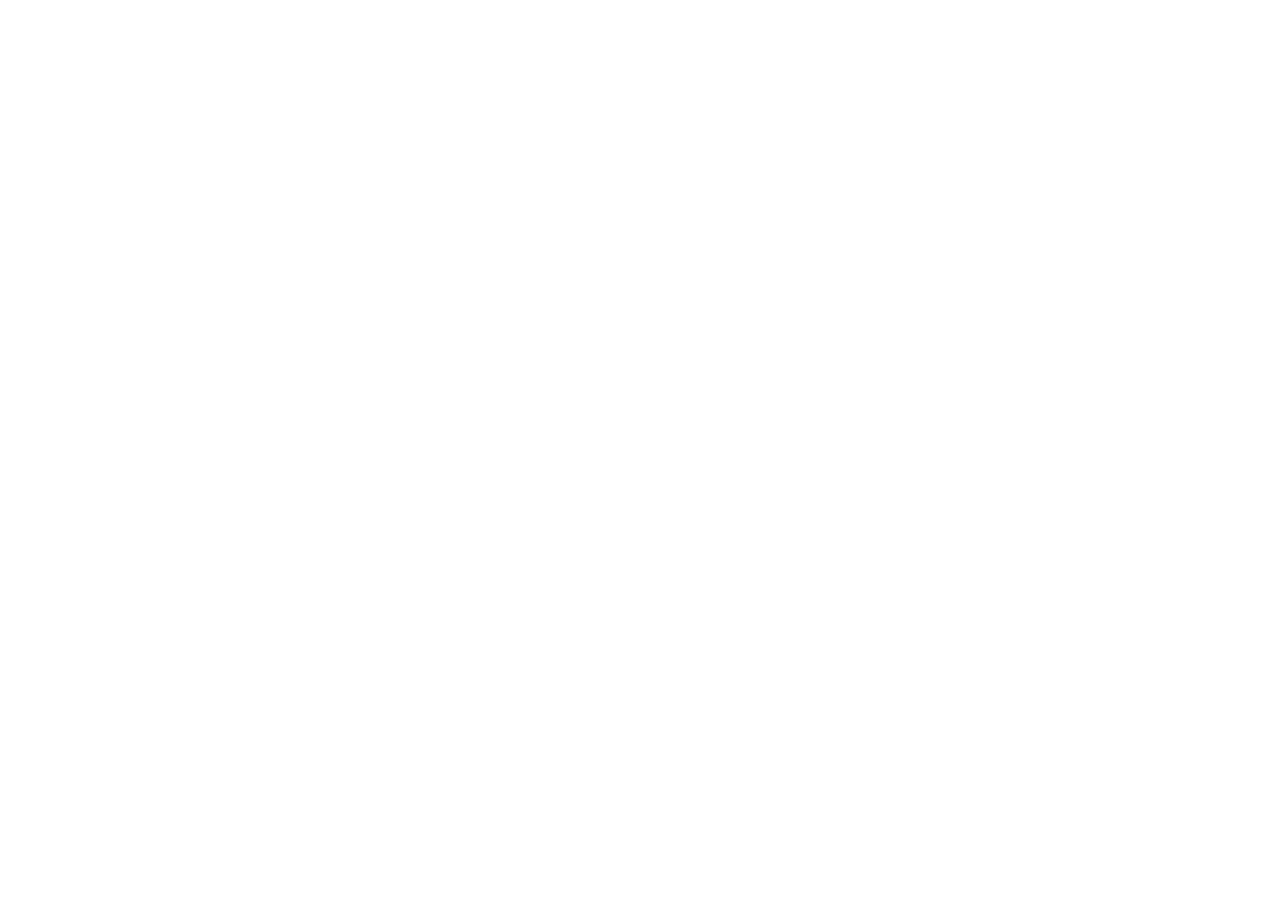
==== bookmark.html @ 6190fa34 "create project" ====
<!DOCTYPE html>
<html lang="en">
  <head>
    <meta charset="UTF-8" />
    <meta name="viewport" content="width=device-width, initial-scale=1.0" />
    <title>Bookmarks</title>
  </head>
  <body></body>
</html>
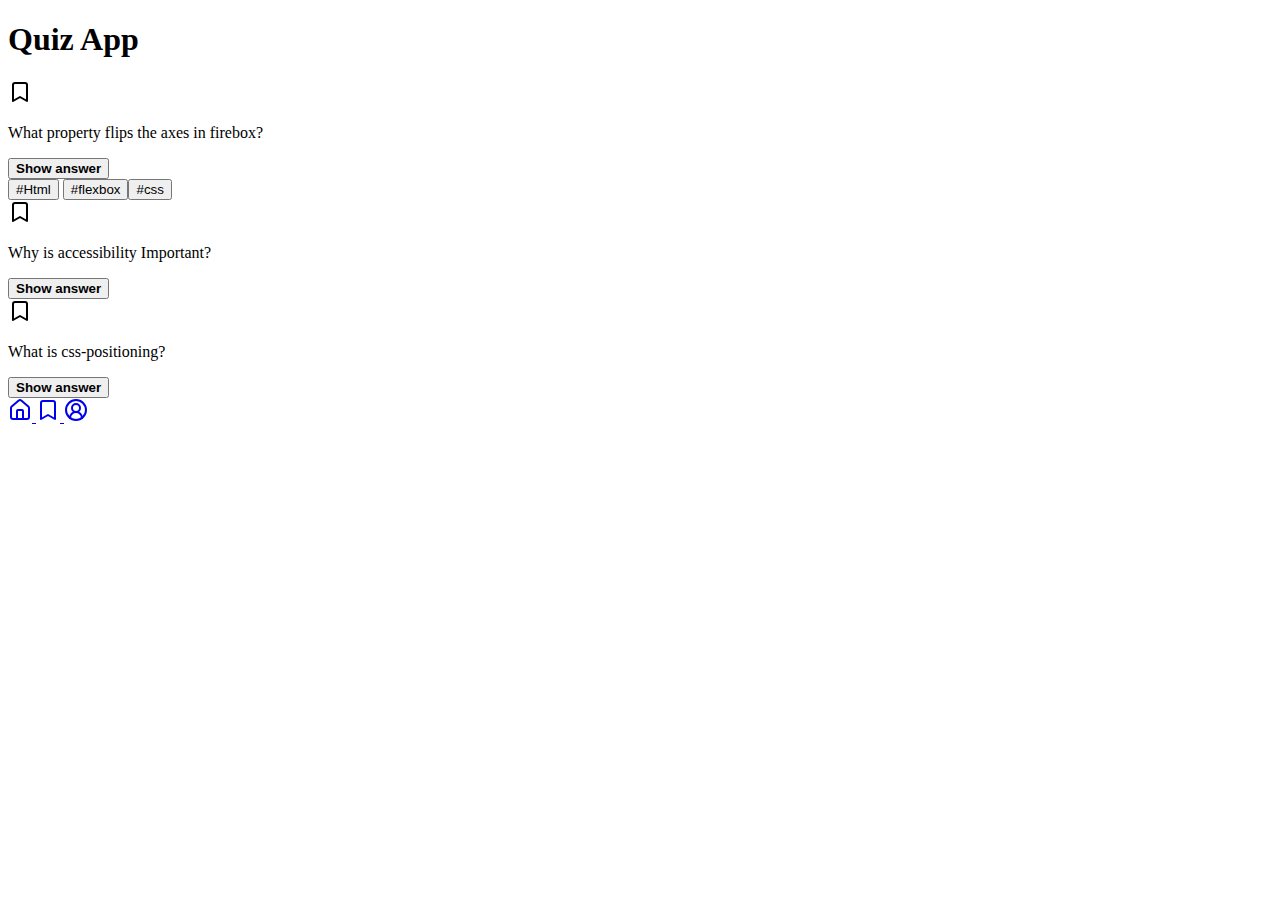
==== commit 4fd7659a: "add changes to the quiz-app" ====
--- a/bookmark.html
+++ b/bookmark.html
@@ -3,7 +3,68 @@
   <head>
     <meta charset="UTF-8" />
     <meta name="viewport" content="width=device-width, initial-scale=1.0" />
-    <title>Bookmarks</title>
+    <title>Quiz-app</title>
+    <link rel="stylesheet" href="CSS/styles.css" />
   </head>
-  <body></body>
+  <body>
+    <main>
+      <section>
+        <h1>Quiz App</h1>
+        <section>
+           <section class="question_card">
+         <svg class="flex" xmlns="http://www.w3.org/2000/svg" width="24" height="24" viewBox="0 0 24 24" fill="none" stroke="currentColor" stroke-width="2" stroke-linecap="round" stroke-linejoin="round" class="lucide lucide-bookmark">
+            <path d="m19 21-7-4-7 4V5a2 2 0 0 1 2-2h10a2 2 0 0 1 2 2v16z"/>
+        </svg>
+          <p>What property flips the axes in firebox?</p>
+          <button type="button" class="button"><b>Show answer</b></button>
+          <section class="button1">
+            <button type="button1">#Html </button>
+            <button type="button1">#flexbox</span>
+            <button type="button1">#css</span>
+          </section>
+        </section>
+        <section class="question_card-2">
+            <svg class="flex" xmlns="http://www.w3.org/2000/svg" width="24" height="24" viewBox="0 0 24 24" fill="none" stroke="currentColor" stroke-width="2" stroke-linecap="round" stroke-linejoin="round" class="lucide lucide-bookmark">
+                <path d="m19 21-7-4-7 4V5a2 2 0 0 1 2-2h10a2 2 0 0 1 2 2v16z"/>
+            </svg>
+          <p>Why is accessibility Important?</p>
+          <button type="button" class="button"><b>Show answer</b></button>
+        </section>
+        <section class="question_card-3">
+            <svg class="flex" xmlns="http://www.w3.org/2000/svg" width="24" height="24" viewBox="0 0 24 24" fill="none" stroke="currentColor" stroke-width="2" stroke-linecap="round" stroke-linejoin="round" class="lucide lucide-bookmark">
+                <path d="m19 21-7-4-7 4V5a2 2 0 0 1 2-2h10a2 2 0 0 1 2 2v16z"/>
+            </svg> 
+             
+            <p>What is css-positioning?</p>
+            <button type="button" ><b>Show answer</b></button>
+      </section>
+      
+  </section>
+ 
+</section>
+    </main>
+      <footer>
+        <nav class="navigation">
+            <a href="index.html" class="item">
+                <svg xmlns="http://www.w3.org/2000/svg" width="24" height="24" viewBox="0 0 24 24" fill="none" stroke="currentColor" stroke-width="2" stroke-linecap="round" stroke-linejoin="round" class="lucide lucide-house">
+                 <path d="M15 21v-8a1 1 0 0 0-1-1h-4a1 1 0 0 0-1 1v8"/>
+                <path d="M3 10a2 2 0 0 1 .709-1.528l7-5.999a2 2 0 0 1 2.582 0l7 5.999A2 2 0 0 1 21 10v9a2 2 0 0 1-2 2H5a2 2 0 0 1-2-2z"/></svg>
+
+
+            </a>
+            <a href="./bookmark.html" class="item">
+                <svg xmlns="http://www.w3.org/2000/svg" width="24" height="24" viewBox="0 0 24 24" fill="none" stroke="currentColor" stroke-width="2" stroke-linecap="round" stroke-linejoin="round" class="lucide lucide-bookmark">
+                    <path d="m19 21-7-4-7 4V5a2 2 0 0 1 2-2h10a2 2 0 0 1 2 2v16z"/>
+                </svg>
+            </a>
+            <a href="profile.html" class="item">
+                <svg xmlns="http://www.w3.org/2000/svg" width="24" height="24" viewBox="0 0 24 24" fill="none" stroke="currentColor" stroke-width="2" stroke-linecap="round" stroke-linejoin="round" class="lucide lucide-circle-user-round">
+                    <path d="M18 20a6 6 0 0 0-12 0"/>
+                    <circle cx="12" cy="10" r="4"/>
+                    <circle cx="12" cy="12" r="10"/> </svg>
+                </a>
+        </nav>
+      </footer>
+   
+  </body>
 </html>
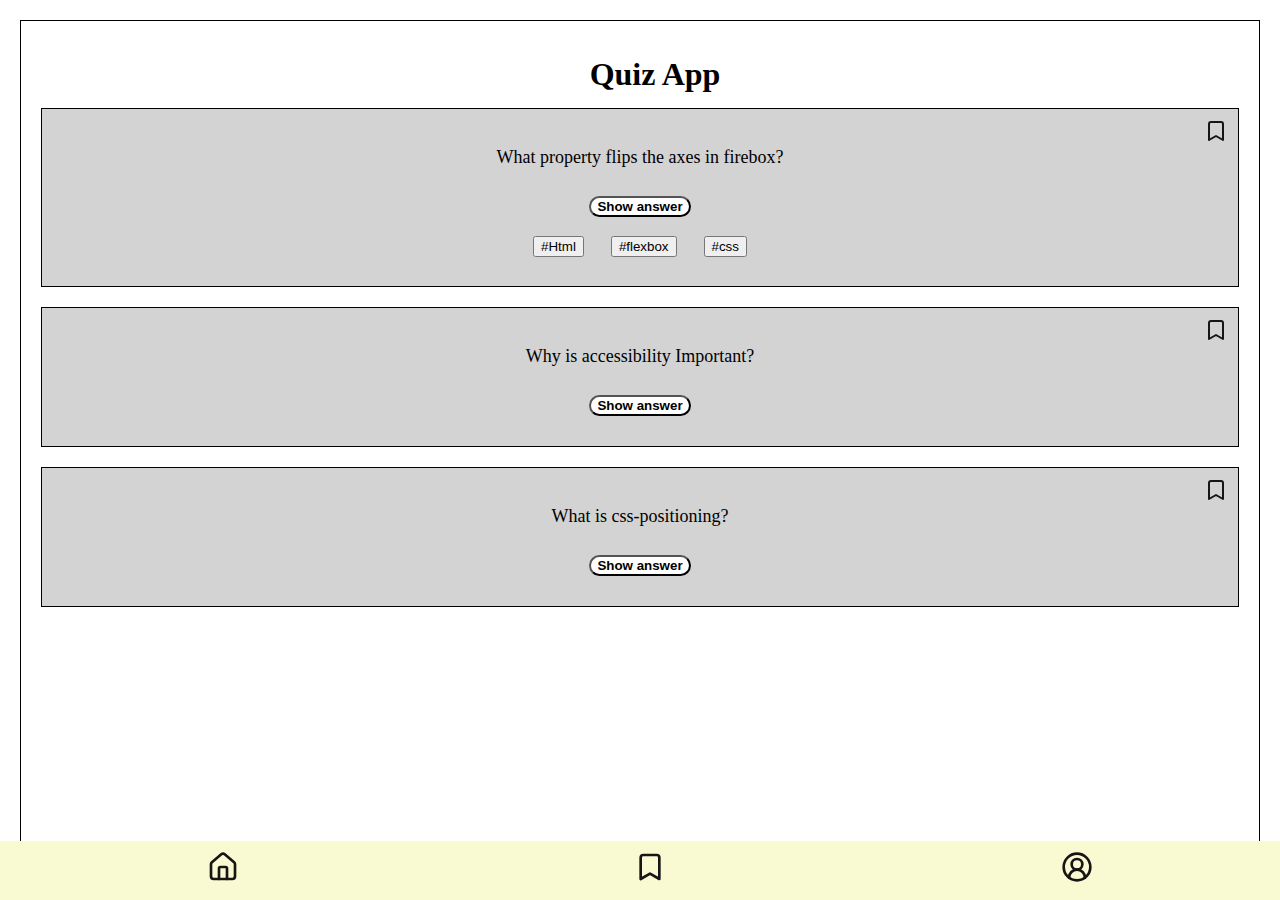
==== commit 132a6b96: "Add changes" ====
--- a/bookmark.html
+++ b/bookmark.html
@@ -3,7 +3,7 @@
   <head>
     <meta charset="UTF-8" />
     <meta name="viewport" content="width=device-width, initial-scale=1.0" />
-    <title>Quiz-app</title>
+    <title>bookmark</title>
     <link rel="stylesheet" href="CSS/styles.css" />
   </head>
   <body>
@@ -36,7 +36,7 @@
             </svg> 
              
             <p>What is css-positioning?</p>
-            <button type="button" ><b>Show answer</b></button>
+            <button type="button" class="button"><b>Show answer</b></button>
       </section>
       
   </section>
@@ -57,7 +57,7 @@
                     <path d="m19 21-7-4-7 4V5a2 2 0 0 1 2-2h10a2 2 0 0 1 2 2v16z"/>
                 </svg>
             </a>
-            <a href="profile.html" class="item">
+            <a href="./profile.html" class="item">
                 <svg xmlns="http://www.w3.org/2000/svg" width="24" height="24" viewBox="0 0 24 24" fill="none" stroke="currentColor" stroke-width="2" stroke-linecap="round" stroke-linejoin="round" class="lucide lucide-circle-user-round">
                     <path d="M18 20a6 6 0 0 0-12 0"/>
                     <circle cx="12" cy="10" r="4"/>
--- a/CSS/styles.css
+++ b/CSS/styles.css
@@ -0,0 +1,106 @@
+@import url("./profile.css");
+body {
+  margin: 0;
+  padding: 0;
+  display: flex;
+  flex-direction: column;
+  height: 100vh;
+  display: flex;
+  flex-wrap: wrap;
+}
+
+header {
+  background-color: aliceblue;
+  padding: 1em;
+  text-align: center;
+}
+h1 {
+  text-align: center;
+  margin: 5px;
+  padding: 10px;
+  width: 100%;
+}
+main {
+  margin: 20px;
+  box-sizing: content-box;
+  padding: 20px;
+  border: solid black;
+  border-width: thin;
+  overflow: auto;
+  display: block;
+  flex: 1;
+}
+.question_card {
+  position: relative;
+  background-color: lightgray;
+  border: 1px solid black;
+  text-align: center;
+  padding: 20px;
+  font-size: large;
+}
+.button {
+  background-color: white;
+  margin: 10px;
+  border-radius: 20px;
+}
+.button1 {
+  border-radius: 3px;
+  padding: 0.5em;
+  display: flex;
+  flex-direction: row;
+  justify-content: center;
+  gap: 1.5em;
+}
+
+.question_card-2 {
+  position: relative;
+  border: 1px solid black;
+  padding: 20px;
+  margin-top: 20px;
+  margin-bottom: 10px;
+  font-size: large;
+  text-align: center;
+  background-color: lightgray;
+}
+.question_card-3,
+.question_card-4 {
+  position: relative;
+  border: 1px solid black;
+  padding: 20px;
+  margin-top: 20px;
+  margin-bottom: 10px;
+  font-size: large;
+  text-align: center;
+  background-color: lightgray;
+}
+footer {
+  background-color: lightgoldenrodyellow;
+  padding: 10px;
+  position: fixed;
+  width: 100%;
+  bottom: 0;
+}
+.navigation {
+  display: flex;
+  justify-content: space-around;
+  font-size: 30px;
+}
+nav svg {
+  width: 32px;
+  height: 32px;
+  stroke: #171515;
+  fill: none;
+}
+svg:hover {
+  stroke: #7a19cf;
+  fill: #007bff;
+}
+.flex {
+  position: absolute;
+  top: 10px;
+  right: 10px;
+  width: 24px;
+  height: 24px;
+  stroke: #171515;
+  fill: 1px;
+}
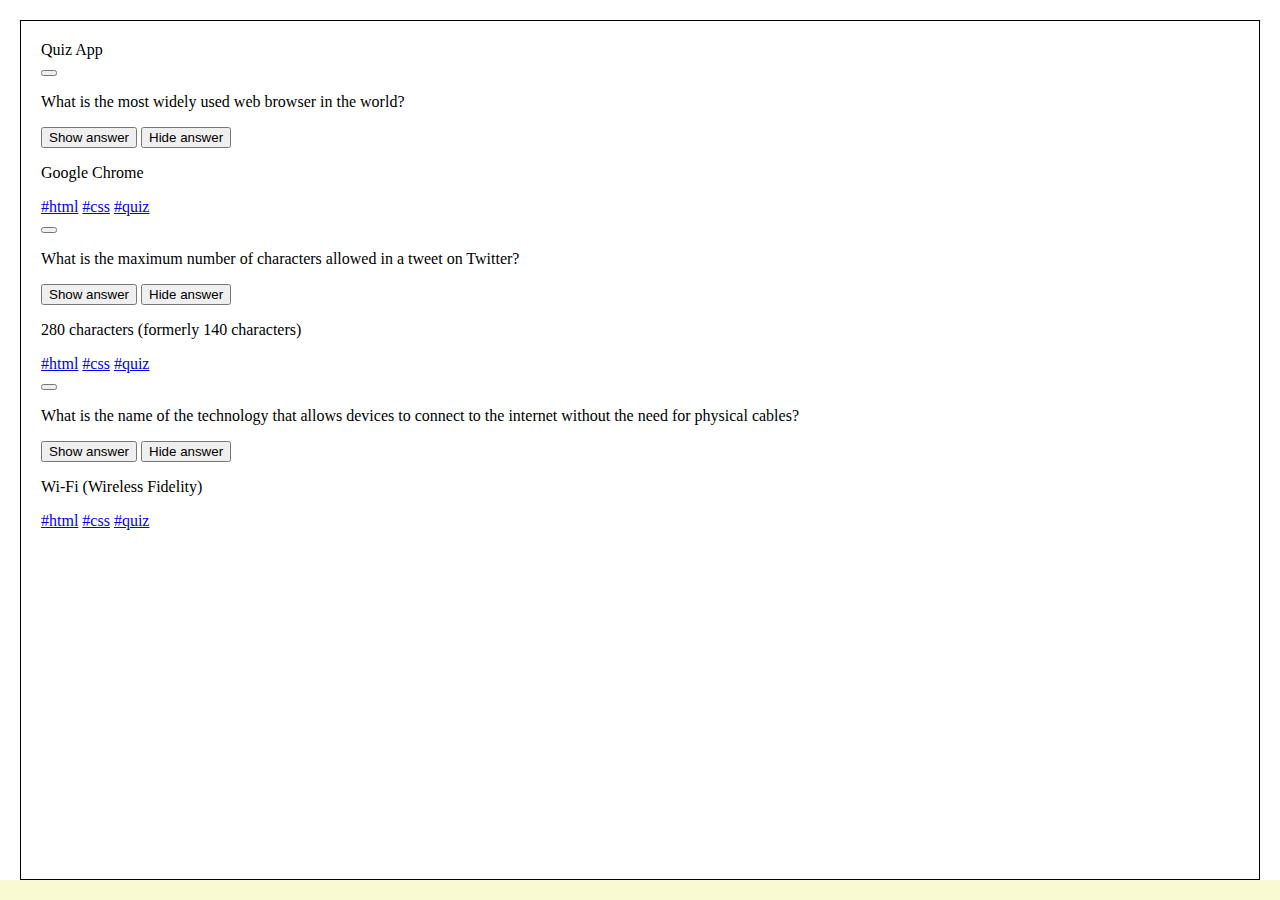
==== commit f2ec55e1: "update bookmark page" ====
--- a/bookmark.html
+++ b/bookmark.html
@@ -3,66 +3,120 @@
   <head>
     <meta charset="UTF-8" />
     <meta name="viewport" content="width=device-width, initial-scale=1.0" />
-    <title>bookmark</title>
-    <link rel="stylesheet" href="CSS/styles.css" />
+    <title>Quiz-app</title>
+    <link rel="stylesheet" href="styles.css" />
   </head>
   <body>
     <main>
       <section>
-        <h1>Quiz App</h1>
-        <section>
-           <section class="question_card">
-         <svg class="flex" xmlns="http://www.w3.org/2000/svg" width="24" height="24" viewBox="0 0 24 24" fill="none" stroke="currentColor" stroke-width="2" stroke-linecap="round" stroke-linejoin="round" class="lucide lucide-bookmark">
-            <path d="m19 21-7-4-7 4V5a2 2 0 0 1 2-2h10a2 2 0 0 1 2 2v16z"/>
-        </svg>
-          <p>What property flips the axes in firebox?</p>
-          <button type="button" class="button"><b>Show answer</b></button>
-          <section class="button1">
-            <button type="button1">#Html </button>
-            <button type="button1">#flexbox</span>
-            <button type="button1">#css</span>
-          </section>
+        <section class="header">
+            <div class="header__title">Quiz App</div>
         </section>
-        <section class="question_card-2">
-            <svg class="flex" xmlns="http://www.w3.org/2000/svg" width="24" height="24" viewBox="0 0 24 24" fill="none" stroke="currentColor" stroke-width="2" stroke-linecap="round" stroke-linejoin="round" class="lucide lucide-bookmark">
-                <path d="m19 21-7-4-7 4V5a2 2 0 0 1 2-2h10a2 2 0 0 1 2 2v16z"/>
-            </svg>
-          <p>Why is accessibility Important?</p>
-          <button type="button" class="button"><b>Show answer</b></button>
+        
+        
+
+        <section class="question-cards">
+            <section class="question-cards__question-card">
+                <section class="question-cards__question-card__bookmark">       
+                    <button class="question-cards__question-card__bookmark__button--filled">      <!--for filled state-->
+                    </button>
+                </section>
+                <section class="question-cards__question-card__question">
+                    <p>What is the most widely used web browser in the world?</p>
+                </section>
+                <button class="question-cards__question-card__button" type="button">
+                    Show answer
+                </button>
+                <button class="question-cards__question-card__button--hidden" type="button">
+                    Hide answer
+                </button>
+                <section class="question-cards__question-card__answer--hidden">
+
+                    <p>
+                        Google Chrome
+                    </p>
+                </section>
+                <section class="question-cards__question-card__tags">
+                    <a href="#html">#html</a>
+                    <a href="#html">#css</a>
+                    <a href="#html">#quiz</a>
+                </section>
+            </section>
         </section>
-        <section class="question_card-3">
-            <svg class="flex" xmlns="http://www.w3.org/2000/svg" width="24" height="24" viewBox="0 0 24 24" fill="none" stroke="currentColor" stroke-width="2" stroke-linecap="round" stroke-linejoin="round" class="lucide lucide-bookmark">
-                <path d="m19 21-7-4-7 4V5a2 2 0 0 1 2-2h10a2 2 0 0 1 2 2v16z"/>
-            </svg> 
-             
-            <p>What is css-positioning?</p>
-            <button type="button" class="button"><b>Show answer</b></button>
-      </section>
-      
-  </section>
- 
-</section>
+
+
+        <section class="question-cards">
+            <section class="question-cards__question-card">
+                <section class="question-cards__question-card__bookmark">
+                    <button class="question-cards__question-card__bookmark__button--filled">
+                    </button>
+                </section>
+                <section class="question-cards__question-card__question">
+                    <p>What is the maximum number of characters allowed in a tweet on Twitter?</p>
+                </section>
+                <button class="question-cards__question-card__button" type="button">
+                    Show answer
+                </button>
+                <button class="question-cards__question-card__button--hidden" type="button">
+                    Hide answer
+                </button>
+                <section class="question-cards__question-card__answer--hidden">     
+                    <p>
+                        280 characters (formerly 140 characters)
+                    </p>
+                </section>
+                <section class="question-cards__question-card__tags">
+                    <a href="#html">#html</a>
+                    <a href="#html">#css</a>
+                    <a href="#html">#quiz</a>
+                </section>
+            </section>
+        </section>
+
+
+        <section class="question-cards">
+            <section class="question-cards__question-card">
+                <section class="question-cards__question-card__bookmark">       
+                    <button class="question-cards__question-card__bookmark__button--filled">      <!--for filled state-->
+                    </button>
+                </section>
+                <section class="question-cards__question-card__question">
+                    <p>What is the name of the technology that allows devices to connect to the internet without the need for physical cables?</p>
+                </section>
+                <button class="question-cards__question-card__button" type="button">
+                    Show answer
+                </button>
+                <button class="question-cards__question-card__button--hidden" type="button">
+                    Hide answer
+                </button>
+                <section class="question-cards__question-card__answer--hidden">
+
+                    <p>
+                        Wi-Fi (Wireless Fidelity)
+                    </p>
+                </section>
+                <section class="question-cards__question-card__tags">
+                    <a href="#html">#html</a>
+                    <a href="#html">#css</a>
+                    <a href="#html">#quiz</a>
+                </section>
+            </section>
+        </section>
+
+
+
+
     </main>
       <footer>
         <nav class="navigation">
-            <a href="index.html" class="item">
-                <svg xmlns="http://www.w3.org/2000/svg" width="24" height="24" viewBox="0 0 24 24" fill="none" stroke="currentColor" stroke-width="2" stroke-linecap="round" stroke-linejoin="round" class="lucide lucide-house">
-                 <path d="M15 21v-8a1 1 0 0 0-1-1h-4a1 1 0 0 0-1 1v8"/>
-                <path d="M3 10a2 2 0 0 1 .709-1.528l7-5.999a2 2 0 0 1 2.582 0l7 5.999A2 2 0 0 1 21 10v9a2 2 0 0 1-2 2H5a2 2 0 0 1-2-2z"/></svg>
+            <a href="./index.html" class="navigation__item-home">
+            </a>
 
+            <a href="#" class="navigation__item-bookmark--filled">
+            </a>
 
+            <a href="./profile.html" class="navigation__item-profile">
             </a>
-            <a href="./bookmark.html" class="item">
-                <svg xmlns="http://www.w3.org/2000/svg" width="24" height="24" viewBox="0 0 24 24" fill="none" stroke="currentColor" stroke-width="2" stroke-linecap="round" stroke-linejoin="round" class="lucide lucide-bookmark">
-                    <path d="m19 21-7-4-7 4V5a2 2 0 0 1 2-2h10a2 2 0 0 1 2 2v16z"/>
-                </svg>
-            </a>
-            <a href="./profile.html" class="item">
-                <svg xmlns="http://www.w3.org/2000/svg" width="24" height="24" viewBox="0 0 24 24" fill="none" stroke="currentColor" stroke-width="2" stroke-linecap="round" stroke-linejoin="round" class="lucide lucide-circle-user-round">
-                    <path d="M18 20a6 6 0 0 0-12 0"/>
-                    <circle cx="12" cy="10" r="4"/>
-                    <circle cx="12" cy="12" r="10"/> </svg>
-                </a>
         </nav>
       </footer>
    
--- a/styles.css
+++ b/styles.css
@@ -0,0 +1,110 @@
+@import url("./css/profile.css");
+@import url("./css/header.css");
+@import url("./css/question-cards.css");
+@import url("./css/navbar.css");
+
+body {
+  margin: 0;
+  padding: 0;
+  display: flex;
+  flex-direction: column;
+  height: 100vh;
+  display: flex;
+  flex-wrap: wrap;
+}
+
+header {
+  background-color: aliceblue;
+  padding: 1em;
+  text-align: center;
+}
+h1 {
+  text-align: center;
+  margin: 5px;
+  padding: 10px;
+  width: 100%;
+}
+main {
+  margin: 20px;
+  box-sizing: content-box;
+  padding: 20px;
+  border: solid black;
+  border-width: thin;
+  overflow: auto;
+  display: block;
+  flex: 1;
+}
+.question_card {
+  position: relative;
+  background-color: lightgray;
+  border: 1px solid black;
+  text-align: center;
+  padding: 20px;
+  font-size: large;
+}
+.button {
+  background-color: white;
+  margin: 10px;
+  border-radius: 20px;
+}
+.button1 {
+  border-radius: 3px;
+  padding: 0.5em;
+  display: flex;
+  flex-direction: row;
+  justify-content: center;
+  gap: 1.5em;
+}
+
+.question_card-2 {
+  position: relative;
+  border: 1px solid black;
+  padding: 20px;
+  margin-top: 20px;
+  margin-bottom: 10px;
+  font-size: large;
+  text-align: center;
+  background-color: lightgray;
+}
+.question_card-3,
+.question_card-4 {
+  position: relative;
+  border: 1px solid black;
+  padding: 20px;
+  margin-top: 20px;
+  margin-bottom: 10px;
+  font-size: large;
+  text-align: center;
+  background-color: lightgray;
+}
+footer {
+  background-color: lightgoldenrodyellow;
+  padding: 10px;
+  position: fixed;
+  width: 100%;
+  bottom: 0;
+}
+.navigation {
+  display: flex;
+  justify-content: space-around;
+  font-size: 30px;
+}
+nav svg {
+  width: 32px;
+  height: 32px;
+  stroke: #171515;
+  fill: none;
+}
+svg:hover {
+  stroke: #7a19cf;
+  fill: #007bff;
+}
+.flex {
+  position: absolute;
+  top: 10px;
+  right: 10px;
+  width: 24px;
+  height: 24px;
+  stroke: #171515;
+  fill: 1px;
+}
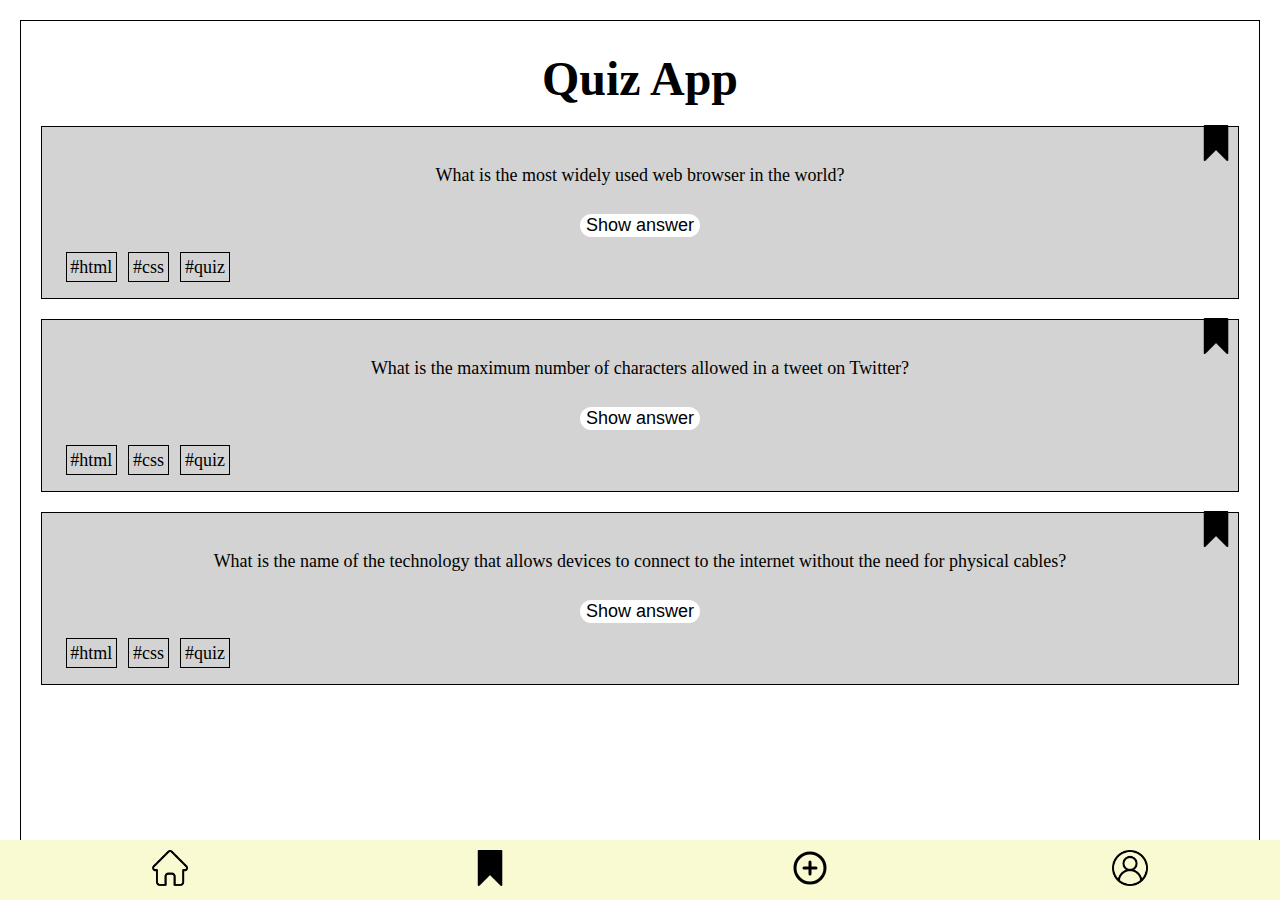
==== commit 60688df2: "add from.html file" ====
--- a/bookmark.html
+++ b/bookmark.html
@@ -13,8 +13,6 @@
             <div class="header__title">Quiz App</div>
         </section>
         
-        
-
         <section class="question-cards">
             <section class="question-cards__question-card">
                 <section class="question-cards__question-card__bookmark">       
@@ -42,10 +40,7 @@
                     <a href="#html">#quiz</a>
                 </section>
             </section>
-        </section>
 
-
-        <section class="question-cards">
             <section class="question-cards__question-card">
                 <section class="question-cards__question-card__bookmark">
                     <button class="question-cards__question-card__bookmark__button--filled">
@@ -71,10 +66,7 @@
                     <a href="#html">#quiz</a>
                 </section>
             </section>
-        </section>
 
-
-        <section class="question-cards">
             <section class="question-cards__question-card">
                 <section class="question-cards__question-card__bookmark">       
                     <button class="question-cards__question-card__bookmark__button--filled">      <!--for filled state-->
@@ -102,10 +94,6 @@
                 </section>
             </section>
         </section>
-
-
-
-
     </main>
       <footer>
         <nav class="navigation">
@@ -115,8 +103,10 @@
             <a href="#" class="navigation__item-bookmark--filled">
             </a>
 
-            <a href="./profile.html" class="navigation__item-profile">
-            </a>
+            <a href = "./form.html" class = "navigation__item-form"> </a>
+            <a href="./profile.html" class="navigation__item-profile"> </a>
+            
+           
         </nav>
       </footer>
    
--- a/styles.css
+++ b/styles.css
@@ -2,109 +2,5 @@
 @import url("./css/header.css");
 @import url("./css/question-cards.css");
 @import url("./css/navbar.css");
-
-body {
-  margin: 0;
-  padding: 0;
-  display: flex;
-  flex-direction: column;
-  height: 100vh;
-  display: flex;
-  flex-wrap: wrap;
-}
-
-header {
-  background-color: aliceblue;
-  padding: 1em;
-  text-align: center;
-}
-h1 {
-  text-align: center;
-  margin: 5px;
-  padding: 10px;
-  width: 100%;
-}
-main {
-  margin: 20px;
-  box-sizing: content-box;
-  padding: 20px;
-  border: solid black;
-  border-width: thin;
-  overflow: auto;
-  display: block;
-  flex: 1;
-}
-.question_card {
-  position: relative;
-  background-color: lightgray;
-  border: 1px solid black;
-  text-align: center;
-  padding: 20px;
-  font-size: large;
-}
-.button {
-  background-color: white;
-  margin: 10px;
-  border-radius: 20px;
-}
-.button1 {
-  border-radius: 3px;
-  padding: 0.5em;
-  display: flex;
-  flex-direction: row;
-  justify-content: center;
-  gap: 1.5em;
-}
-
-.question_card-2 {
-  position: relative;
-  border: 1px solid black;
-  padding: 20px;
-  margin-top: 20px;
-  margin-bottom: 10px;
-  font-size: large;
-  text-align: center;
-  background-color: lightgray;
-}
-.question_card-3,
-.question_card-4 {
-  position: relative;
-  border: 1px solid black;
-  padding: 20px;
-  margin-top: 20px;
-  margin-bottom: 10px;
-  font-size: large;
-  text-align: center;
-  background-color: lightgray;
-}
-footer {
-  background-color: lightgoldenrodyellow;
-  padding: 10px;
-  position: fixed;
-  width: 100%;
-  bottom: 0;
-}
-.navigation {
-  display: flex;
-  justify-content: space-around;
-  font-size: 30px;
-}
-nav svg {
-  width: 32px;
-  height: 32px;
-  stroke: #171515;
-  fill: none;
-}
-svg:hover {
-  stroke: #7a19cf;
-  fill: #007bff;
-}
-.flex {
-  position: absolute;
-  top: 10px;
-  right: 10px;
-  width: 24px;
-  height: 24px;
-  stroke: #171515;
-  fill: 1px;
-}
+@import url("./global.css");
+@import url("./css/form.css");
